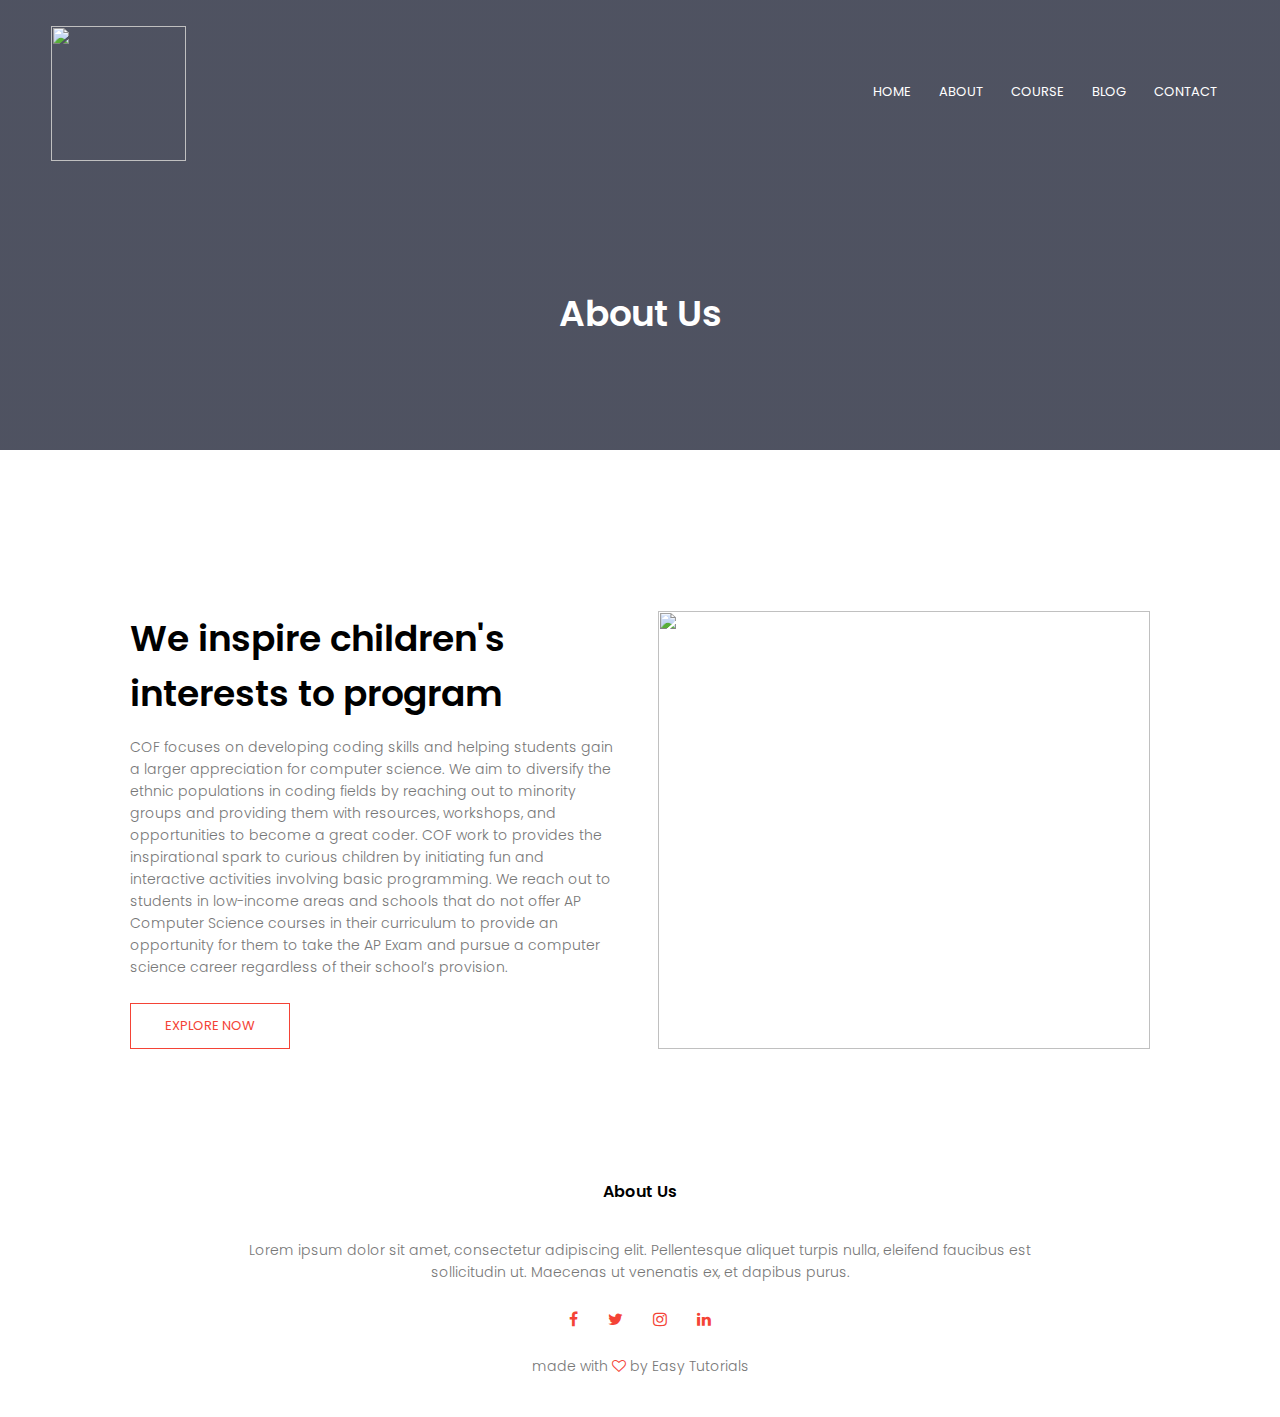
==== about.html @ 08beeeb9 "template for website" ====
<html>
<head>
<meta name="viewport" content="width=device-width, initial-scale=1.0">
<title>University Website Design - Easy Tutorials</title>
<link rel="stylesheet" href="style.css">
<link href="https://fonts.googleapis.com/css?family=Poppins:100,200,300,400,600,700&display=swap" rel="stylesheet">
<link rel="stylesheet" href="https://stackpath.bootstrapcdn.com/font-awesome/4.7.0/css/font-awesome.min.css"> 
</head>
<body>
    <section class="sub-header">
        <nav>
            <a href="index.html"><img src=""></a>
            <div class="nav-links" id="navLinks">  
                <i class="fa fa-close" onclick="hideMenu()"></i>
                <ul>
                    <li><a href="index.html">HOME</a></li>
                    <li><a href="about.html">ABOUT</a></li>
                    <li><a href="course.html">COURSE</a></li>
                    <li><a href="blog.html">BLOG</a></li>
                    <li><a href="contact.html">CONTACT</a></li>
                </ul>
            </div>
            <i class="fa fa-bars" onclick="showMenu()"></i>
        </nav>   
            <h1>About Us</h1>
    </section>
    
    
<!------- about us content -------->
    
<section class="about-us">
    <div class="row">
        <div class="about-col">
            <h1>We inspire children's interests to program </h1>     
            <p>COF focuses on developing coding skills and helping students gain a larger appreciation for computer science. We aim to diversify the ethnic populations in coding fields by reaching out to minority groups and providing them with resources, workshops, and opportunities to become a great coder. COF work to provides the inspirational spark to curious children by initiating fun and interactive activities involving basic programming. We reach out to students in low-income areas and schools that do not offer AP Computer Science courses in their curriculum to provide an opportunity for them to take the AP Exam and pursue a computer science career regardless of their school’s provision.
            </p>
            <a href="https://www.youtube.com/c/EasyTutorialsVideo?sub_confirmation=1" class="hero-btn red-btn">EXPLORE NOW</a>
        </div>
        <div class="about-col">
            <img src="?">
        </div>
    </div>    
</section>
    
<!-------- footer ---------->

<section class="footer">
        <h4>About Us</h4>
        <p>Lorem ipsum dolor sit amet, consectetur adipiscing elit. Pellentesque aliquet turpis nulla, eleifend faucibus est<br>sollicitudin ut. Maecenas ut venenatis ex, et dapibus purus.</p>
        <div class="icons">
            <i class="fa fa-facebook"></i>
            <i class="fa fa-twitter"></i>
            <i class="fa fa-instagram"></i>
            <i class="fa fa-linkedin"></i>
        </div>
        <p>made with <i class="fa fa-heart-o"></i> by Easy Tutorials</p>
</section>    
  
  
<!----JavaScript for toggle menu---->
<script>
    var navLinks = document.getElementById("navLinks");

    function showMenu() {
        navLinks.style.right = "0";
    }

    function hideMenu() {
        navLinks.style.right = "-200px";
    }
</script> 
    
</body>
</html>
---- style.css ----
*{
    margin: 0;
    padding: 0;
    font-family: 'Poppins', sans-serif;
}
.header{
    min-height: 100vh;
    width: 100%;
    background-image: linear-gradient(rgba(4,9,30,0.7),rgba(4,9,30,0.7)),url(images/banner.png);
    background-position: center;
    background-size: cover;
    position: relative;
    overflow: hidden;
}

nav{
    display: flex;
    padding: 2% 4%;
    justify-content: space-between;
    align-items: center;
}
nav img{
    width: 135px;
}
.nav-links{
    flex: 1;
    text-align: right;
}
.nav-links ul li{
    list-style: none;
    display: inline-block;
    padding: 8px 12px;
    position: relative;
}
.nav-links ul li a{
    color: #fff;
    text-decoration: none;
    font-size: 13px;
}
.nav-links ul li::after{
    content: '';
    width: 0%;
    height: 2px;
    background: #f44336;
    display: block;
    margin: auto;
    transition: .5s;    
}
.nav-links ul li:hover::after{
    width: 100%;
}
nav .fa{
    display: none;
}

.text-box{
    width: 90%;
    color: #fff;
    position: absolute;
    top: 50%;
    left: 50%;
    transform: translate(-50%, -50%);
    text-align: center;
}
.text-box h1{
    font-size: 62px;
}
.text-box p{
    margin: 20px 0 40px;
    font-size: 14px;
    color: #fff;
}
.hero-btn {
    display: inline-block;
    text-decoration: none;
    color: #fff;
    border: 1px solid #fff;
    padding: 12px 34px;
    font-size: 13px;
    background: transparent;
    position: relative;
    cursor: pointer;
    transition: 1s;
}

.hero-btn:hover{
    border: 1px solid #f44336;
    background: #f44336;
}


@media(max-width: 700px)
{
   .nav-links ul li
    {
        display: block;
    }
    .nav-links
    {
        position: fixed;
        background: #f44336;
        height: 100vh;
        width: 200px;
        top: 0;
        right: -200px;
        text-align: left;
        z-index: 2;
        transition: 0.5s;
    }
    .nav-links ul{
        padding: 30px;
    }
    nav .fa{
        display: block;
        color: #fff;
        margin: 10px;
        font-size: 22px;
        cursor: pointer; 
    }
    .text-box h1{
        font-size: 20px;
    }
}

/*---------- course --------*/

.course{
    width: 80%;
    margin: auto;
    text-align: center;
    padding-top: 100px;
}
h1{
    font-size: 36px;
    font-weight: 600;
}
p{
    color: #777;
    font-size: 14px;
    font-weight: 300;
    line-height: 22px;
    padding: 10px;
}
.row{
    margin-top: 5%;
    display: flex;
    justify-content: space-between;  
}
  
.course-col{
    flex-basis: 31%;
    background: #fff3f3;
    border-radius: 10px;
    margin-bottom: 5%;
    padding: 20px 12px;
    box-sizing: border-box;
    transition: .5s;
}
h3{
    text-align: center;
    font-weight: 600;
    margin: 10px 0;
}
.course-col:hover{
    box-shadow: 0 0 20px 0px rgba(0, 0, 0, 0.2);
}

@media (max-width:700px){
    .row{
        flex-direction: column;
    }
} 

/*---------------- campus ----------------*/

.campus{
    width: 80%;
    margin: auto;
    text-align: center;
    padding-top: 50px;
}
.campus-col{
    flex-basis: 32%;
    border-radius: 10px;
    margin-bottom: 30px;
    position: relative;
    overflow: hidden;
}
.campus-col img{
    width: 100%;
}

.layer{
    background: transparent;
    height: 100%;
    width: 100%;
    top: 0;
    left: 0;
    position: absolute;
    transition: .5s;
}
.layer:hover{
    background: rgba(226, 0, 0, 0.7);
}
.layer h3{
    width: 100%;
    font-weight: 500;
    color: #fff;
    font-size: 26px;
    bottom: 0;
    left: 50%;
    transform: translateX(-50%);
    position: absolute;
    opacity: 0;
    transition: .5s;
}
.layer:hover h3{
    bottom: 49%;
    opacity: 1;
}

/*-------------- Facilities ----------------*/

.facility{
    width: 80%;
    margin: auto;
    text-align: center;
    padding-top: 100px;
}
.facility-col{
    flex-basis: 31%;
    border-radius: 10px;
    margin-bottom: 5%;
    text-align: left;
}
.facility-col img{
    width: 100%;
    border-radius: 10px;
}
.facility-col p{
    padding: 0;
}
.facility-col h3{
    margin-top: 16px;
    margin-bottom: 15px;
    text-align: left;
}

/*---------------- testimonials ------------------*/

.testimonials{
    width: 80%;
    margin: auto;
    padding-top: 100px;
    text-align: center;
}

.testimonial-col{
    flex-basis: 44%;
    border-radius: 10px;
    margin-bottom: 5%;
    text-align: left;
    background: #fff3f3;
    padding: 25px;
    cursor: pointer;
    display: flex;
}
.testimonial-col img{
    height: 40px;
    margin-left: 5px;
    margin-right: 30px;
    border-radius: 50%;
}
.testimonial-col p{
    padding: 0;
}
.testimonial-col h3{
    margin-top: 15px;
    text-align: left;
}
.testimonial-col .fa{
    color: #f44336;
}

@media(max-width:700px){
    .testimonial-col img{
        margin-left: 0px;
        margin-right: 15px;
    }
}

/*-------- Call To Action ----------*/


.cta{
    margin: 100px auto;
    width: 80%;
    background-image: linear-gradient(rgba(0,0,0,0.7),rgba(0,0,0,0.7)),url(images/banner2.jpg);
    background-position: center;
    background-size: cover;
    border-radius: 10px;
    text-align: center;
    padding: 100px 0;
}
.cta h1{
    color: #fff;
    margin-bottom: 40px; 
    padding: 0; 
}

@media(max-width:700px){
    .cta h1{
        font-size: 24px;
    }
}

/*--------------Footer---------------*/

.footer{
    width: 100%;
    text-align: center;
    padding: 30px 0;
}
.footer h4{
    margin-bottom: 25px;
    margin-top: 20px;
    font-weight: 600;
}

.icons .fa{
    color: #f44336;
    margin: 0 13px;
    cursor: pointer;
    padding: 18px 0;
}
.fa-heart-o{
    color: #f44336;
}


/*--------------- About Us Page --------------*/


.sub-header{
    height: 50vh;
    width: 100%;
    background-image: linear-gradient(rgba(4,9,30,0.7),rgba(4,9,30,0.7)),url(images/background.jpg);
    background-position: center;
    background-size: cover;
    text-align: center;
    color: #fff;
}
.sub-header h1{
    margin-top: 100px;
}
.about-us{
    width: 80%;
    margin: auto;
    padding-top: 80px;
    padding-bottom: 50px;
}

.about-col{
    flex-basis: 48%;
    padding: 30px 2px;
}
.about-col h1{
    padding-top: 0;
}
.about-col p{
    padding: 15px 0 25px;
}

.hero-btn.red-btn{
    border: 1px solid #f44336;
    background: transparent;
    color: #f44336;
}
.hero-btn.red-btn:hover{
    border: 1px solid #f44336;
    background: #f44336;
    color: #fff;
}
.hero-btn.red-btn::after{
    background: #f44336;
}
.hero-btn.red-btn::before{
    background: #f44336;
}
.content-image{
    flex-basis: 50%;
}
.about-col img{
    width: 100%;
}

/*---------- Blog Page -------------*/

.blog-content{
    width: 80%;
    margin: auto;
    padding: 60px 0;
}
.blog-left{
    flex-basis: 65%;
}
.blog-right{
    flex-basis: 32%;
}
.blog-left img{
    width: 100%;
}
.blog-left h2{
    color: #222;
    font-weight: 600;
    margin: 30px 0;
}
.blog-left p{
    color: #999;
    padding: 0;
}

.blog-right h3{
    background: #f44336;
    color: #fff;
    padding: 7px 0;
    font-size: 16px;
    margin-bottom: 20px;
}
.blog-right div{
    display: flex;
    align-items: center;
    justify-content: space-between;
    color: #555;
    padding: 8px;
    box-sizing: border-box;
}

.comment-box{
    border: 1px solid #ccc;
    margin: 50px 0;
    padding: 10px 20px;
}

.comment-box h3{
    text-align: left;
}
.comment-form input, .comment-form textarea{
    width: 100%;
    padding: 10px;
    margin: 15px 0;
    box-sizing: border-box;
    border: none;
    outline: none;
    background: #f0f0f0;
}
.comment-form button{
    margin: 10px 0;
}


@media (max-width:700px){
    .sub-header h1{
        font-size: 24px;
    }
} 


/*------- Contact Us Page ------------*/

.location{
    width: 80%;
    margin: auto;
    padding: 80px 0;
}
.location iframe{
    width: 100%;
}

.contact-us{
    width: 80%;
    margin: auto;
}
.contact-col{
    flex-basis: 48%;
    margin-bottom: 30px;
}

.contact-col div{
    display: flex;
    align-items: center;
    margin-bottom: 40px;
}

.contact-col div .fa{
    font-size: 28px;
    color: #f44336;
    margin: 10px;
    margin-right: 30px;
}
    
.contact-col div p{
    padding: 0;
}
.contact-col div h5{
    font-size: 20px;
    margin-bottom: 5px;
    color: #555;
    font-weight: 400;
    
}
.contact-col input, .contact-col textarea{
    width: 100%;
    padding: 15px;
    margin-bottom: 17px;
    outline: none;
    border: 1px solid #ccc;
}

.footer-link{
    text-decoration: none;
    color: #777;
}
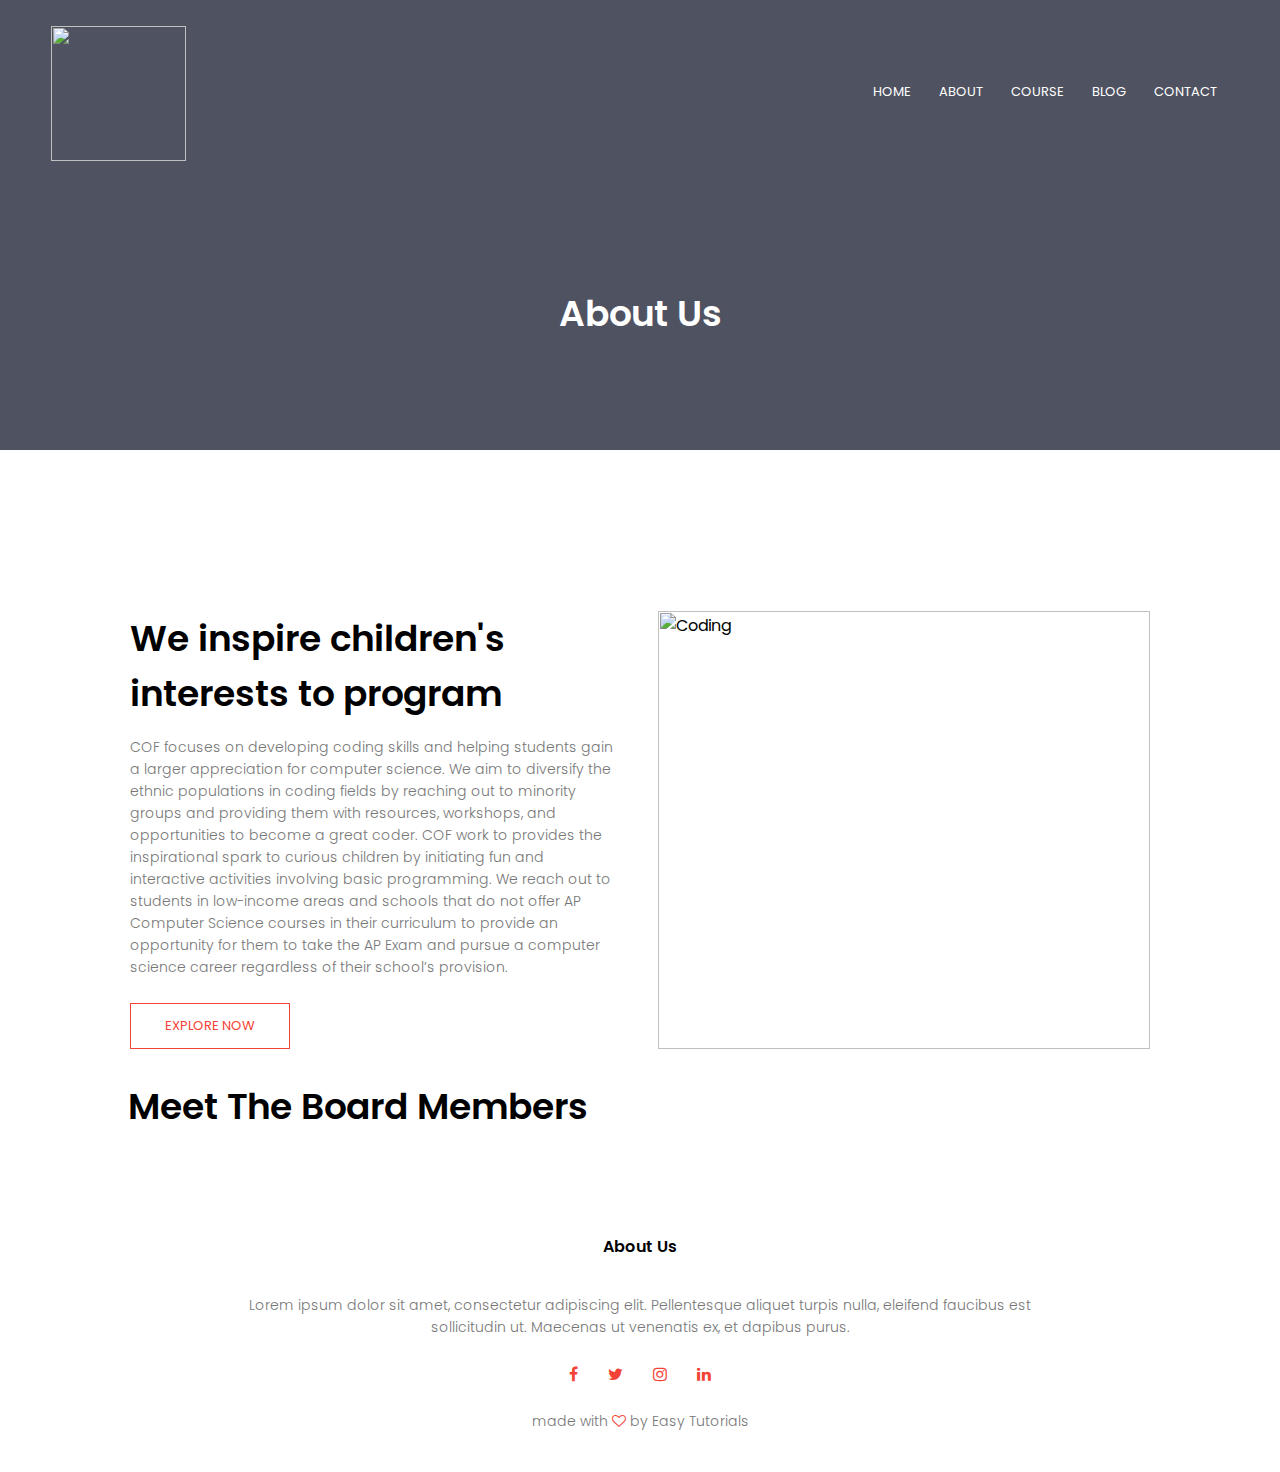
==== commit e0323416: "added "Learn to Code" photo and added a new header at the bottom "Meet the Board Members"" ====
--- a/about.html
+++ b/about.html
@@ -37,9 +37,14 @@
             <a href="https://www.youtube.com/c/EasyTutorialsVideo?sub_confirmation=1" class="hero-btn red-btn">EXPLORE NOW</a>
         </div>
         <div class="about-col">
-            <img src="?">
+            <img src="https://s3-us-west-2.amazonaws.com/robogarden-new/Articles/upload/blogs/lg-leverage-of-coding.jpg" 
+            alt="Coding">
         </div>
-    </div>    
+    </div>
+    <div class = "about-text">
+        <h1>Meet The Board Members</h1>
+    </div>
+
 </section>
     
 <!-------- footer ---------->
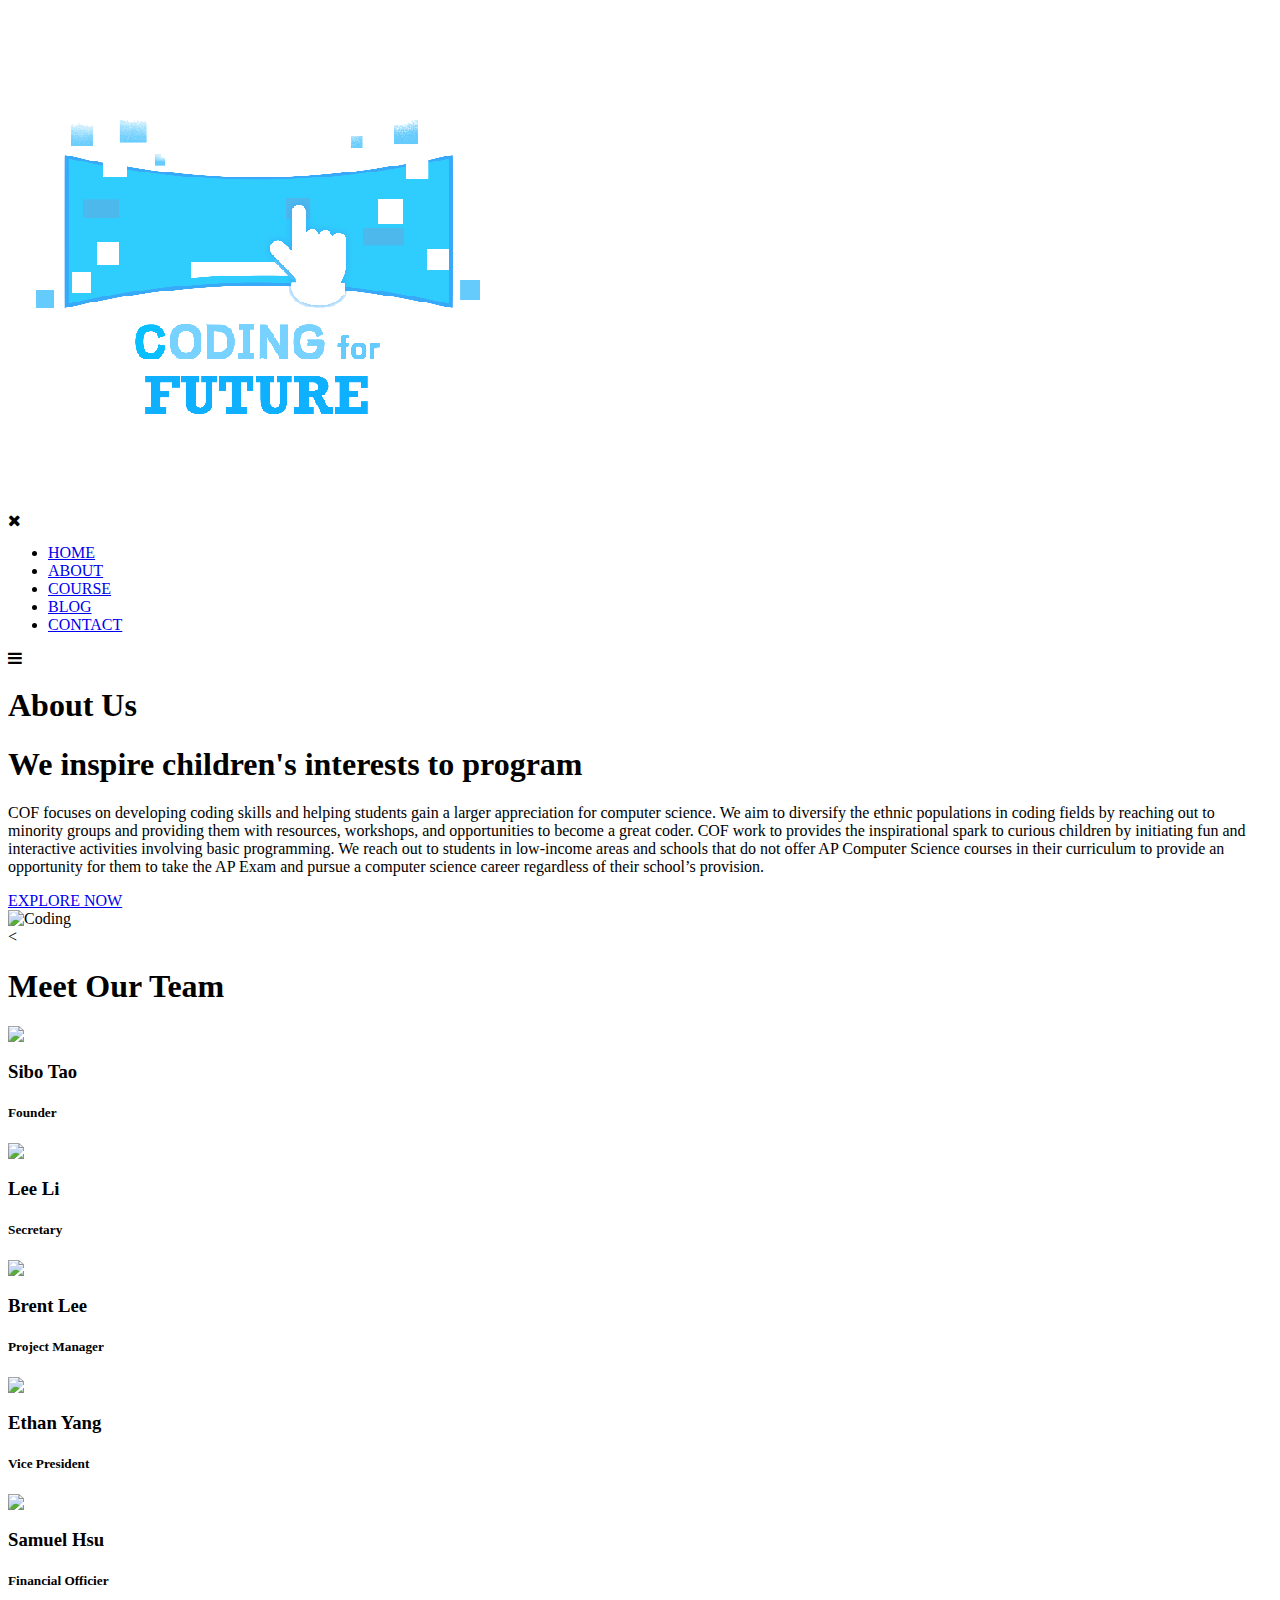
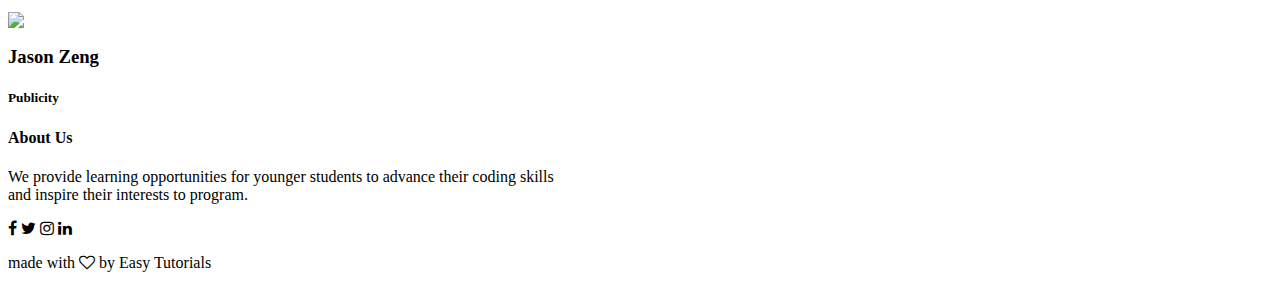
==== commit 60d9362f: "Added profiles for board" ====
--- a/about.html
+++ b/about.html
@@ -1,15 +1,15 @@
 <html>
 <head>
 <meta name="viewport" content="width=device-width, initial-scale=1.0">
-<title>University Website Design - Easy Tutorials</title>
-<link rel="stylesheet" href="style.css">
+<title>Coding For Future - About Page</title>
+<link rel="stylesheet" href="about.css">
 <link href="https://fonts.googleapis.com/css?family=Poppins:100,200,300,400,600,700&display=swap" rel="stylesheet">
 <link rel="stylesheet" href="https://stackpath.bootstrapcdn.com/font-awesome/4.7.0/css/font-awesome.min.css"> 
 </head>
 <body>
     <section class="sub-header">
         <nav>
-            <a href="index.html"><img src=""></a>
+            <a href="index.html"><img src="images/logo.png"></a>
             <div class="nav-links" id="navLinks">  
                 <i class="fa fa-close" onclick="hideMenu()"></i>
                 <ul>
@@ -41,9 +41,65 @@
             alt="Coding">
         </div>
     </div>
-    <div class = "about-text">
-        <h1>Meet The Board Members</h1>
-    </div>
+    <
+
+    <div class="container">
+        <h1 class="heading">Meet Our Team</h1>
+    
+        <div class="profiles">
+          <div class="profile">
+            <img src="Gary.jpg" class="profile-img">
+    
+            <h3 class="user-name">Sibo Tao</h3>
+            <h5>Founder</h5>
+            <p></p>
+          </div>
+          <div class="profile">
+            <img src="Lee.jpg" class="profile-img">
+    
+            <h3 class="user-name">Lee Li</h3>
+            <h5>Secretary</h5>
+            <p></p>
+          </div>
+          <div class="profile">
+            <img src="Brent.jpg" class="profile-img">
+    
+            <h3 class="user-name">Brent Lee</h3>
+            <h5>Project Manager</h5>
+            <p></p>
+          </div>
+          
+        </div>
+
+
+        <div class="profiles">
+            <div class="profile">
+              <img src="Ethan.jpg" class="profile-img">
+      
+              <h3 class="user-name">Ethan Yang</h3>
+              <h5>Vice President</h5>
+              <p></p>
+            </div>
+            <div class="profile">
+              <img src="Samuel.jpg" class="profile-img">
+      
+              <h3 class="user-name">Samuel Hsu</h3>
+              <h5>Financial Officier</h5>
+              <p></p>
+            </div>
+            <div class="profile">
+              <img src="Jason.jpg" class="profile-img">
+      
+              <h3 class="user-name">Jason Zeng</h3>
+              <h5>Publicity</h5>
+              <p></p>
+            </div>
+            
+          </div>
+  
+        
+      </div>
+
 
 </section>
     
@@ -51,7 +107,7 @@
 
 <section class="footer">
         <h4>About Us</h4>
-        <p>Lorem ipsum dolor sit amet, consectetur adipiscing elit. Pellentesque aliquet turpis nulla, eleifend faucibus est<br>sollicitudin ut. Maecenas ut venenatis ex, et dapibus purus.</p>
+        <p>We provide learning opportunities for younger students to advance their coding skills<br> and inspire their interests to program.</p>
         <div class="icons">
             <i class="fa fa-facebook"></i>
             <i class="fa fa-twitter"></i>
@@ -76,4 +132,4 @@
 </script> 
     
 </body>
-</html>    +</html>    
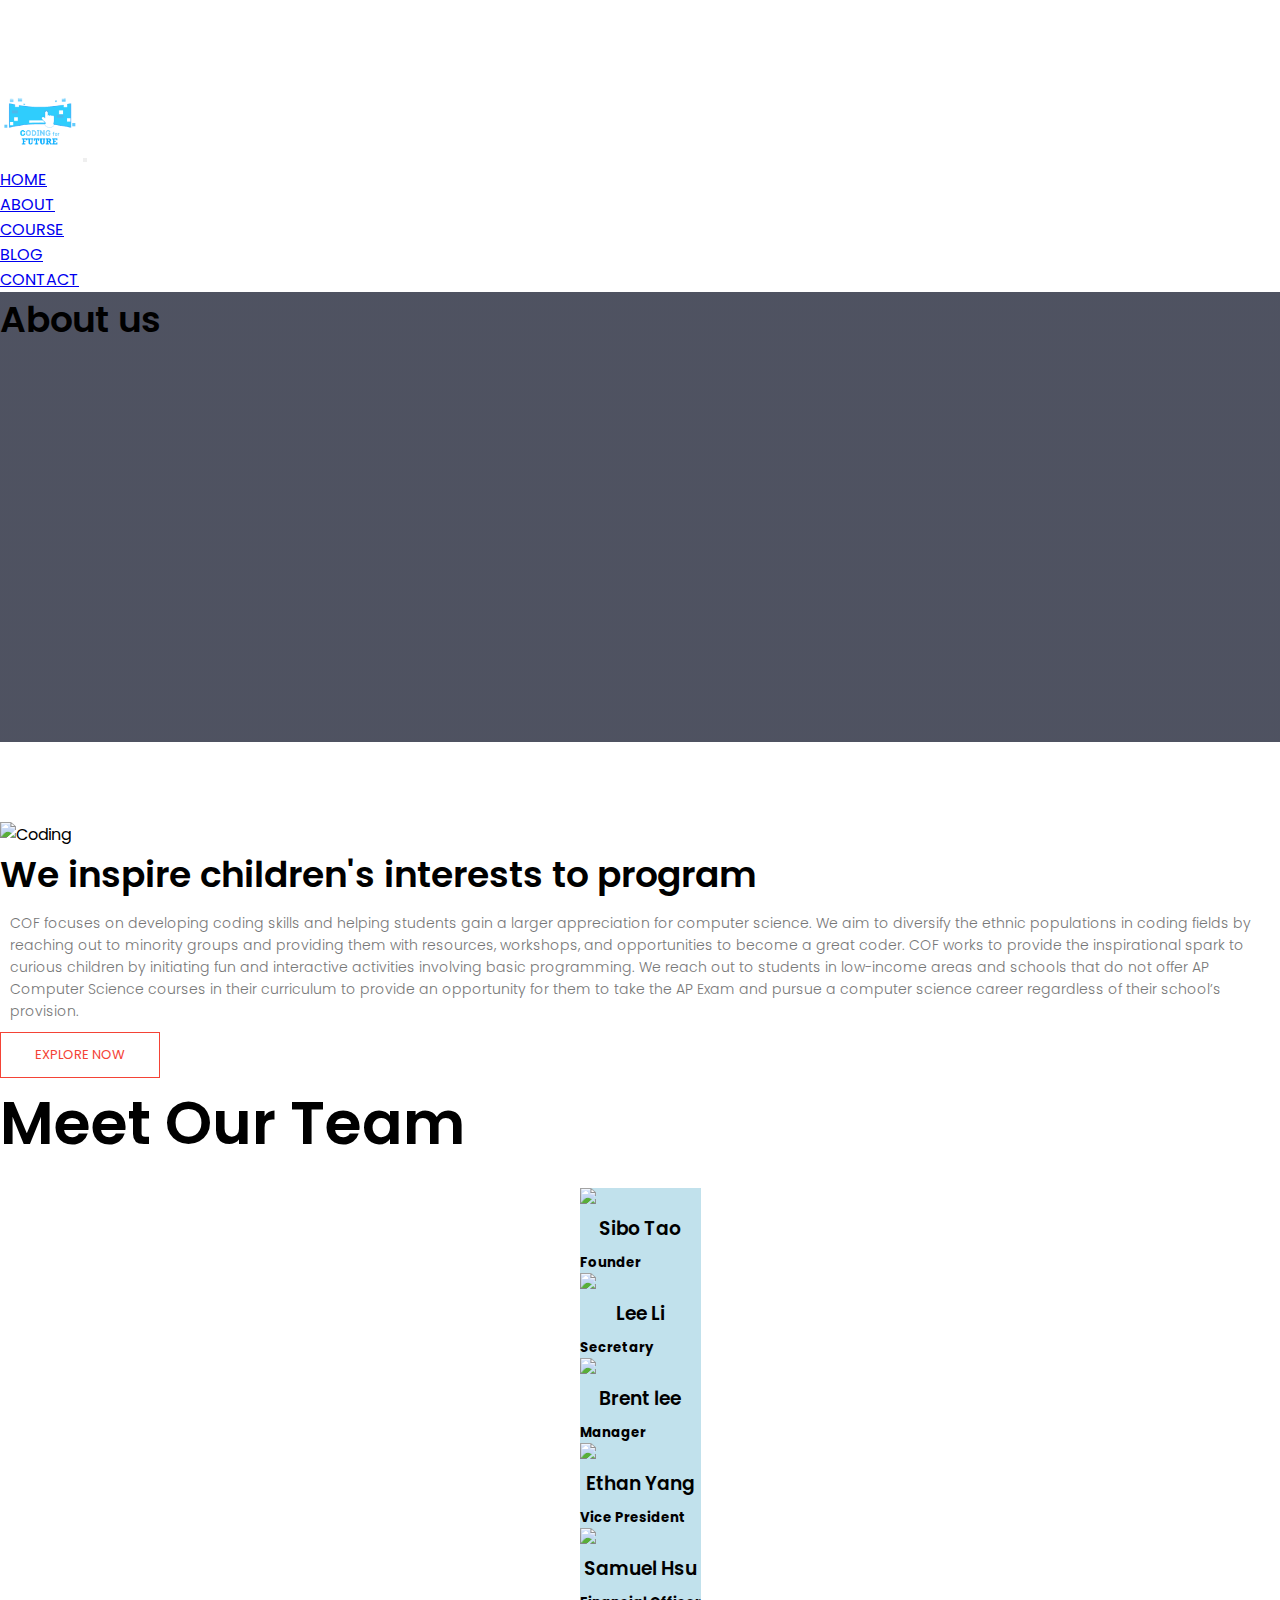
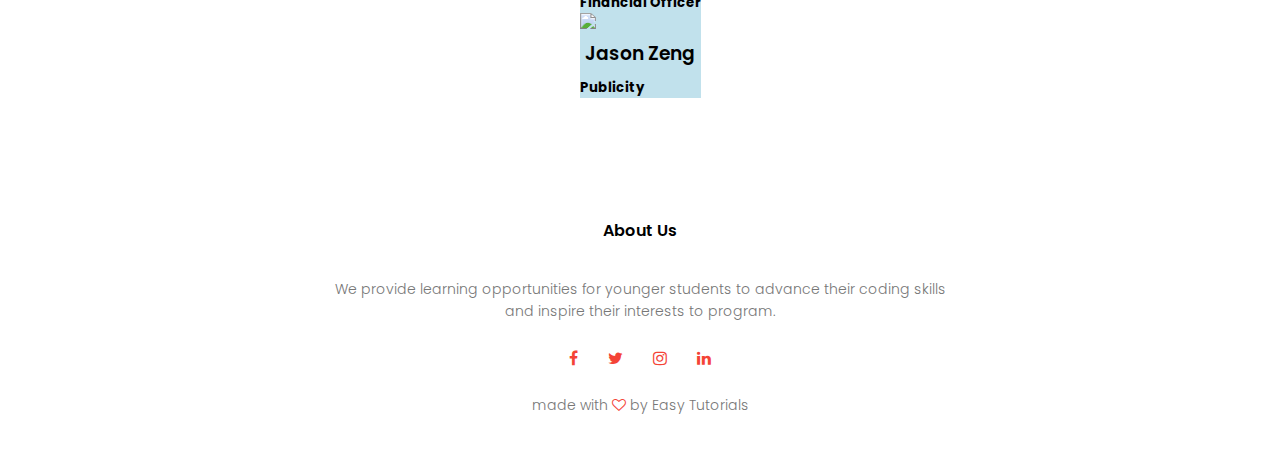
==== commit 7642bd94: "Fixed navbar" ====
--- a/about.html
+++ b/about.html
@@ -1,123 +1,153 @@
 <html>
 <head>
-<meta name="viewport" content="width=device-width, initial-scale=1.0">
-<title>Coding For Future - About Page</title>
-<link rel="stylesheet" href="about.css">
-<link href="https://fonts.googleapis.com/css?family=Poppins:100,200,300,400,600,700&display=swap" rel="stylesheet">
-<link rel="stylesheet" href="https://stackpath.bootstrapcdn.com/font-awesome/4.7.0/css/font-awesome.min.css"> 
+    <meta content="width=device-width, initial-scale=1.0" name="viewport">
+    <title>Coding For Future - About Page</title>
+    <link href="about.css" rel="stylesheet">
+    <link href="https://fonts.googleapis.com/css?family=Poppins:100,200,300,400,600,700&display=swap" rel="stylesheet">
+    <link crossorigin="anonymous" href="https://cdn.jsdelivr.net/npm/bootstrap@5.3.0-alpha1/dist/css/bootstrap.min.css"
+          integrity="sha384-GLhlTQ8iRABdZLl6O3oVMWSktQOp6b7In1Zl3/Jr59b6EGGoI1aFkw7cmDA6j6gD" rel="stylesheet">
+    <link href="https://stackpath.bootstrapcdn.com/font-awesome/4.7.0/css/font-awesome.min.css" rel="stylesheet">
+
 </head>
+<div class="container-fluid">
+    <nav class="navbar navbar-expand-md px-3 fixed-top bg-light">
+        <a class="navbar-brand" href="index.html"><img src="images/logo.png"></a>
+        <button class="navbar-toggler navbar-light" data-bs-target="#main-navigation" data-bs-toggle="collapse"
+                type="button">
+            <span class="navbar-toggler-icon "></span>
+        </button>
+        <div class="collapse navbar-collapse" id="main-navigation">
+            <ul class="navbar-nav ms-auto">
+                <li class="nav-item px-3"><a class="nav-link" href="index.html">HOME</a></li>
+                <li class="nav-item px-3"><a class="nav-link" href="about.html">ABOUT</a></li>
+                <li class="nav-item px-3"><a class="nav-link" href="course.html">COURSE</a></li>
+                <li class="nav-item px-3"><a class="nav-link" href="blog.html">BLOG</a></li>
+                <li class="nav-item px-3"><a class="nav-link" href="contact.html">CONTACT</a></li>
+            </ul>
+        </div>
+    </nav>
+</div>
 <body>
-    <section class="sub-header">
-        <nav>
-            <a href="index.html"><img src="images/logo.png"></a>
-            <div class="nav-links" id="navLinks">  
-                <i class="fa fa-close" onclick="hideMenu()"></i>
-                <ul>
-                    <li><a href="index.html">HOME</a></li>
-                    <li><a href="about.html">ABOUT</a></li>
-                    <li><a href="course.html">COURSE</a></li>
-                    <li><a href="blog.html">BLOG</a></li>
-                    <li><a href="contact.html">CONTACT</a></li>
-                </ul>
-            </div>
-            <i class="fa fa-bars" onclick="showMenu()"></i>
-        </nav>   
-            <h1>About Us</h1>
-    </section>
-    
-    
-<!------- about us content -------->
-    
-<section class="about-us">
-    <div class="row">
-        <div class="about-col">
-            <h1>We inspire children's interests to program </h1>     
-            <p>COF focuses on developing coding skills and helping students gain a larger appreciation for computer science. We aim to diversify the ethnic populations in coding fields by reaching out to minority groups and providing them with resources, workshops, and opportunities to become a great coder. COF work to provides the inspirational spark to curious children by initiating fun and interactive activities involving basic programming. We reach out to students in low-income areas and schools that do not offer AP Computer Science courses in their curriculum to provide an opportunity for them to take the AP Exam and pursue a computer science career regardless of their school’s provision.
-            </p>
-            <a href="https://www.youtube.com/c/EasyTutorialsVideo?sub_confirmation=1" class="hero-btn red-btn">EXPLORE NOW</a>
-        </div>
-        <div class="about-col">
-            <img src="https://s3-us-west-2.amazonaws.com/robogarden-new/Articles/upload/blogs/lg-leverage-of-coding.jpg" 
-            alt="Coding">
+<header class="masthead">
+    <div class="row align-items-center h-100">
+        <div class="col text-center">
+            <h1 class="text-light">
+                About us
+            </h1>
         </div>
     </div>
-    <
+</header>
 
+<!------- about us content -------->
+
+<section class="about-us">
     <div class="container">
-        <h1 class="heading">Meet Our Team</h1>
-    
-        <div class="profiles">
-          <div class="profile">
-            <img src="Gary.jpg" class="profile-img">
-    
-            <h3 class="user-name">Sibo Tao</h3>
-            <h5>Founder</h5>
-            <p></p>
-          </div>
-          <div class="profile">
-            <img src="Lee.jpg" class="profile-img">
-    
-            <h3 class="user-name">Lee Li</h3>
-            <h5>Secretary</h5>
-            <p></p>
-          </div>
-          <div class="profile">
-            <img src="Brent.jpg" class="profile-img">
-    
-            <h3 class="user-name">Brent Lee</h3>
-            <h5>Project Manager</h5>
-            <p></p>
-          </div>
-          
+        <div class="row align-items-center">
+            <div class="col-12 col-lg-5">
+                <img class="img-fluid" alt="Coding"
+                     src="https://s3-us-west-2.amazonaws.com/robogarden-new/Articles/upload/blogs/lg-leverage-of-coding.jpg">
+            </div>
+            <div class="col-12 col-lg-7 py-5">
+                <h1>We inspire children's interests to program </h1>
+                <p>COF focuses on developing coding skills and helping students gain a larger appreciation for computer
+                    science. We aim to diversify the ethnic populations in coding fields by reaching out to minority
+                    groups
+                    and providing them with resources, workshops, and opportunities to become a great coder. COF works
+                    to
+                    provide the inspirational spark to curious children by initiating fun and interactive activities
+                    involving basic programming. We reach out to students in low-income areas and schools that do not
+                    offer
+                    AP Computer Science courses in their curriculum to provide an opportunity for them to take the AP
+                    Exam
+                    and pursue a computer science career regardless of their school’s provision.
+                </p>
+                <a class="hero-btn red-btn" href="https://www.youtube.com/c/EasyTutorialsVideo?sub_confirmation=1">EXPLORE
+                    NOW</a>
+            </div>
+
         </div>
-
-
-        <div class="profiles">
-            <div class="profile">
-              <img src="Ethan.jpg" class="profile-img">
-      
-              <h3 class="user-name">Ethan Yang</h3>
-              <h5>Vice President</h5>
-              <p></p>
+    </div>
+    <div class="container meet-team">
+        <h1 class="heading text-center">Meet Our Team</h1>
+        <div class="profiles text-dark text-center">
+            <div class="row g-lg-4 my-lg-4">
+                <div class="col-6 col-lg-4 my-2">
+                    <div class="card align-items-center h-100" style="background-color: #c1e1ec;">
+                        <img class="card-img-top w-50  my-5 rounded-circle shadow-lg" src="images/Gary.jpg">
+                        <div class="card-body">
+                            <h3 class="card-title">Sibo Tao</h3>
+                            <h5 class="card-text">Founder</h5>
+                        </div>
+                    </div>
+                </div>
+                <div class="col-6 col-lg-4 my-2">
+                    <div class="card align-items-center h-100" style="background-color: #c1e1ec;">
+                        <img class="card-img-top w-50  my-5 rounded-circle shadow-lg" src="images/Lee.jpg">
+                        <div class="card-body">
+                            <h3 class="card-title">Lee Li</h3>
+                            <h5 class="card-text">Secretary</h5>
+                        </div>
+                    </div>
+                </div>
+                <div class="col-6 col-lg-4 my-2">
+                    <div class="card align-items-center h-100" style="background-color: #c1e1ec;">
+                        <img class="card-img-top w-50  my-5 rounded-circle shadow-lg" src="images/Brent.jpg">
+                        <div class="card-body">
+                            <h3 class="card-title">Brent lee</h3>
+                            <h5 class="card-text">Manager</h5>
+                        </div>
+                    </div>
+                </div>
+                <div class="col-6 col-lg-4 my-2">
+                    <div class="card align-items-center h-100" style="background-color: #c1e1ec;">
+                        <img class="card-img-top w-50  my-5 rounded-circle shadow-lg" src="images/Ethan.jpg">
+                        <div class="card-body">
+                            <h3 class="card-title">Ethan Yang</h3>
+                            <h5 class="card-text">Vice President</h5>
+                        </div>
+                    </div>
+                </div>
+                <div class="col-6 col-lg-4 my-2">
+                    <div class="card align-items-center h-100" style="background-color: #c1e1ec;">
+                        <img class="card-img-top w-50  my-5 rounded-circle shadow-lg" src="images/Samuel.jpg">
+                        <div class="card-body">
+                            <h3 class="card-title">Samuel Hsu</h3>
+                            <h5 class="card-text">Financial Officer</h5>
+                        </div>
+                    </div>
+                </div>
+                <div class="col-6 col-lg-4 my-2">
+                    <div class="card align-items-center h-100" style="background-color: #c1e1ec;">
+                        <img class="card-img-top w-50  my-5 rounded-circle shadow-lg" src="images/Jason.jpg">
+                        <div class="card-body">
+                            <h3 class="card-title">Jason Zeng</h3>
+                            <h5 class="card-text">Publicity</h5>
+                        </div>
+                    </div>
+                </div>
             </div>
-            <div class="profile">
-              <img src="Samuel.jpg" class="profile-img">
-      
-              <h3 class="user-name">Samuel Hsu</h3>
-              <h5>Financial Officier</h5>
-              <p></p>
-            </div>
-            <div class="profile">
-              <img src="Jason.jpg" class="profile-img">
-      
-              <h3 class="user-name">Jason Zeng</h3>
-              <h5>Publicity</h5>
-              <p></p>
-            </div>
-            
-          </div>
-  
-        
-      </div>
+        </div>
+    </div>
 
 
 </section>
-    
+
 <!-------- footer ---------->
 
 <section class="footer">
-        <h4>About Us</h4>
-        <p>We provide learning opportunities for younger students to advance their coding skills<br> and inspire their interests to program.</p>
-        <div class="icons">
-            <i class="fa fa-facebook"></i>
-            <i class="fa fa-twitter"></i>
-            <i class="fa fa-instagram"></i>
-            <i class="fa fa-linkedin"></i>
-        </div>
-        <p>made with <i class="fa fa-heart-o"></i> by Easy Tutorials</p>
-</section>    
-  
-  
+    <h4>About Us</h4>
+    <p>We provide learning opportunities for younger students to advance their coding skills<br> and inspire their
+        interests to program.</p>
+    <div class="icons">
+        <i class="fa fa-facebook"></i>
+        <i class="fa fa-twitter"></i>
+        <i class="fa fa-instagram"></i>
+        <i class="fa fa-linkedin"></i>
+    </div>
+    <p>made with <i class="fa fa-heart-o"></i> by Easy Tutorials</p>
+</section>
+
+
 <!----JavaScript for toggle menu---->
 <script>
     var navLinks = document.getElementById("navLinks");
@@ -129,7 +159,9 @@
     function hideMenu() {
         navLinks.style.right = "-200px";
     }
-</script> 
-    
+</script>
+<script crossorigin="anonymous"
+        integrity="sha384-w76AqPfDkMBDXo30jS1Sgez6pr3x5MlQ1ZAGC+nuZB+EYdgRZgiwxhTBTkF7CXvN"
+        src="https://cdn.jsdelivr.net/npm/bootstrap@5.3.0-alpha1/dist/js/bootstrap.bundle.min.js"></script>
 </body>
-</html>    
+</html>    --- a/about.css
+++ b/about.css
@@ -0,0 +1,370 @@
+body {
+    padding-top: 5rem;
+}
+.masthead {
+    background-image: linear-gradient(rgba(4, 9, 30, 0.7), rgba(4, 9, 30, 0.7)), url(images/smartphone.jpg);
+    background-attachment: fixed;
+    height: 50vh;
+    background-size: cover;
+}
+
+@import url('https://fonts.googleapis.com/css2?family=Bellota+Text:ital,wght@0,300;0,400;0,700;1,300;1,400;1,700&display=swap');
+
+* {
+    margin: 0;
+    padding: 0;
+    box-sizing: border-box;
+    font-family: 'Poppins', sans-serif;
+
+}
+
+.heading {
+    font-size: 60px;
+    color: black;
+}
+
+.heading span {
+    font-style: italic;
+    font-size: 30px;
+}
+
+.profiles {
+    display: flex;
+    margin: 20px 80px;
+    justify-content: space-around;
+}
+
+.profile h5 {
+    font-size: 24px;
+    font-weight: 100;
+    letter-spacing: 3px;
+    color: black;
+    text-align: center;
+}
+
+@media only screen and (max-width: 900px) {
+    .heading {
+        font-size: 40px;
+        color: white;
+        text-align: center;
+    }
+
+    .heading span {
+        font-size: 15px;
+    }
+
+    .profiles {
+        margin: 20px 0;
+    }
+
+    .profile p {
+        margin: 20px 10px 80px 10px;
+    }
+}
+
+nav img{
+    height:5rem;
+}
+
+.text-box h1 {
+    font-size: 62px;
+}
+
+.text-box p {
+    margin: 20px 0 40px;
+    font-size: 14px;
+    color: #fff;
+}
+
+.hero-btn {
+    display: inline-block;
+    text-decoration: none;
+    color: #fff;
+    border: 1px solid #fff;
+    padding: 12px 34px;
+    font-size: 13px;
+    background: transparent;
+    position: relative;
+    cursor: pointer;
+    transition: 1s;
+}
+
+.hero-btn:hover {
+    border: 1px solid #f44336;
+    background: #f44336;
+}
+
+/*---------- course --------*/
+
+.course {
+    width: 80%;
+    margin: auto;
+    text-align: center;
+    padding-top: 100px;
+}
+
+h1 {
+    font-size: 36px;
+    font-weight: 600;
+}
+
+p {
+    color: #777;
+    font-size: 14px;
+    font-weight: 300;
+    line-height: 22px;
+    padding: 10px;
+}
+
+.course-col {
+    flex-basis: 31%;
+    background: #fff3f3;
+    border-radius: 10px;
+    margin-bottom: 5%;
+    padding: 20px 12px;
+    box-sizing: border-box;
+    transition: .5s;
+}
+
+h3 {
+    text-align: center;
+    font-weight: 600;
+    margin: 10px 0;
+}
+
+.course-col:hover {
+    box-shadow: 0 0 20px 0 rgba(0, 0, 0, 0.2);
+}
+
+/*---------------- campus ----------------*/
+
+.campus {
+    width: 80%;
+    margin: auto;
+    text-align: center;
+    padding-top: 50px;
+}
+
+.campus-col {
+    flex-basis: 32%;
+    border-radius: 10px;
+    margin-bottom: 30px;
+    position: relative;
+    overflow: hidden;
+}
+
+.campus-col img {
+    width: 100%;
+}
+
+.layer {
+    background: transparent;
+    height: 100%;
+    width: 100%;
+    top: 0;
+    left: 0;
+    position: absolute;
+    transition: .5s;
+}
+
+.layer:hover {
+    background: rgba(226, 0, 0, 0.7);
+}
+
+.layer h3 {
+    width: 100%;
+    font-weight: 500;
+    color: #fff;
+    font-size: 26px;
+    bottom: 0;
+    left: 50%;
+    transform: translateX(-50%);
+    position: absolute;
+    opacity: 0;
+    transition: .5s;
+}
+
+.layer:hover h3 {
+    bottom: 49%;
+    opacity: 1;
+}
+
+/*-------------- Facilities ----------------*/
+
+.facility-col img {
+    width: 100%;
+    border-radius: 10px;
+}
+
+.facility-col p {
+    padding: 0;
+}
+
+.facility-col h3 {
+    margin-top: 16px;
+    margin-bottom: 15px;
+    text-align: left;
+}
+
+/*---------------- testimonials ------------------*/
+
+.testimonial-col img {
+    height: 40px;
+    margin-left: 5px;
+    margin-right: 30px;
+    border-radius: 50%;
+}
+
+.testimonial-col p {
+    padding: 0;
+}
+
+.testimonial-col h3 {
+    margin-top: 15px;
+    text-align: left;
+}
+
+.testimonial-col .fa {
+    color: #f44336;
+}
+
+@media (max-width: 700px) {
+    .testimonial-col img {
+        margin-left: 0;
+        margin-right: 15px;
+    }
+}
+
+/*-------- Call To Action ----------*/
+
+
+.cta h1 {
+    color: #fff;
+    margin-bottom: 40px;
+    padding: 0;
+}
+
+@media (max-width: 700px) {
+    .cta h1 {
+        font-size: 24px;
+    }
+}
+
+/*--------------Footer---------------*/
+
+.footer {
+    width: 100%;
+    text-align: center;
+    padding: 30px 0;
+}
+
+.footer h4 {
+    margin-bottom: 25px;
+    margin-top: 20px;
+    font-weight: 600;
+}
+
+.icons .fa {
+    color: #f44336;
+    margin: 0 13px;
+    cursor: pointer;
+    padding: 18px 0;
+}
+
+.fa-heart-o {
+    color: #f44336;
+}
+
+.about-us {
+    padding-top: 80px;
+    padding-bottom: 50px;
+}
+
+.about-text {
+    text-align: center;
+}
+
+.about-col {
+    flex-basis: 48%;
+    padding: 30px 2px;
+}
+
+.about-col h1 {
+    padding-top: 0;
+}
+
+.about-col p {
+    padding: 15px 0 25px;
+}
+
+.hero-btn.red-btn {
+    border: 1px solid #f44336;
+    background: transparent;
+    color: #f44336;
+}
+
+.hero-btn.red-btn:hover {
+    border: 1px solid #f44336;
+    background: #f44336;
+    color: #fff;
+}
+
+.hero-btn.red-btn::after {
+    background: #f44336;
+}
+
+.hero-btn.red-btn::before {
+    background: #f44336;
+}
+
+.about-col img {
+    width: 100%;
+}
+
+
+
+/*.sub-header{*/
+/*    height: 50vh;*/
+/*    width: 100%;*/
+/*    background-image: linear-gradient(rgba(4,9,30,0.7),rgba(4,9,30,0.7)),url(images/smartphone.jpg);*/
+/*    background-position: center;*/
+/*    background-size: cover;*/
+/*    text-align: center;*/
+/*}*/
+
+.about-col {
+    flex-basis: 48%;
+    padding: 30px 2px;
+}
+
+.about-col h1 {
+    padding-top: 0;
+}
+
+.about-col p {
+    padding: 15px 0 25px;
+}
+
+.hero-btn.red-btn {
+    border: 1px solid #f44336;
+    background: transparent;
+    color: #f44336;
+}
+
+.hero-btn.red-btn:hover {
+    border: 1px solid #f44336;
+    background: #f44336;
+    color: #fff;
+}
+
+.hero-btn.red-btn::after {
+    background: #f44336;
+}
+
+.hero-btn.red-btn::before {
+    background: #f44336;
+}
+
+.about-col img {
+    width: 100%;
+}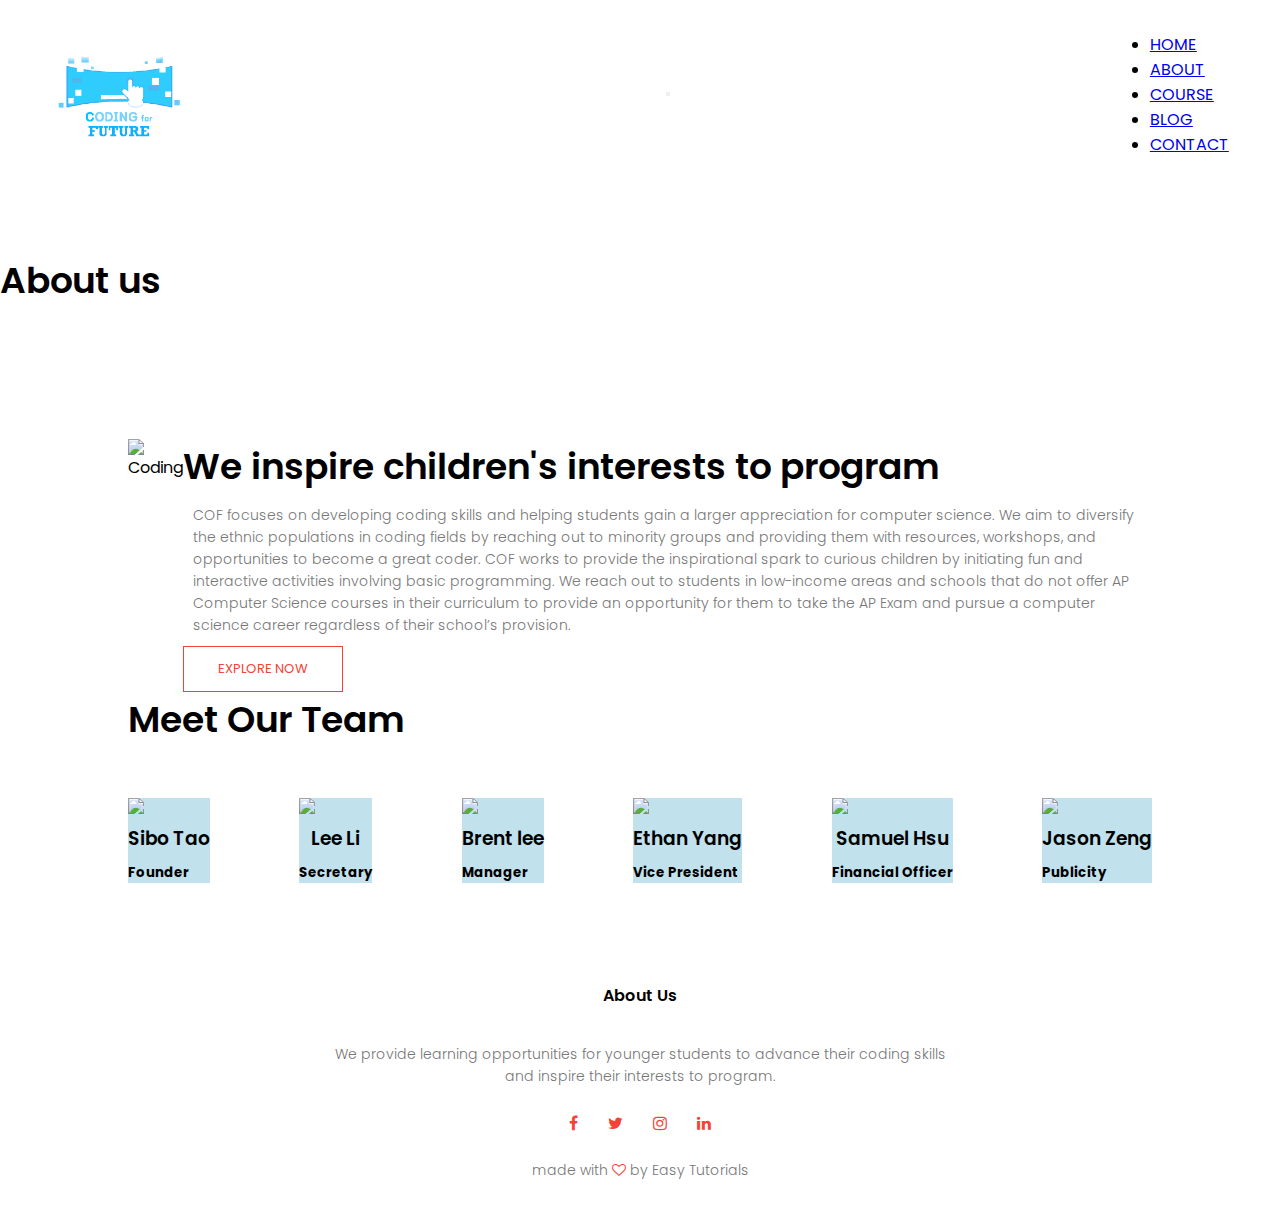
==== commit 6ad7ed07: "Change css to style.css" ====
--- a/about.html
+++ b/about.html
@@ -2,7 +2,7 @@
 <head>
     <meta content="width=device-width, initial-scale=1.0" name="viewport">
     <title>Coding For Future - About Page</title>
-    <link href="about.css" rel="stylesheet">
+    <link href="style.css" rel="stylesheet">
     <link href="https://fonts.googleapis.com/css?family=Poppins:100,200,300,400,600,700&display=swap" rel="stylesheet">
     <link crossorigin="anonymous" href="https://cdn.jsdelivr.net/npm/bootstrap@5.3.0-alpha1/dist/css/bootstrap.min.css"
           integrity="sha384-GLhlTQ8iRABdZLl6O3oVMWSktQOp6b7In1Zl3/Jr59b6EGGoI1aFkw7cmDA6j6gD" rel="stylesheet">
@@ -164,4 +164,4 @@
         integrity="sha384-w76AqPfDkMBDXo30jS1Sgez6pr3x5MlQ1ZAGC+nuZB+EYdgRZgiwxhTBTkF7CXvN"
         src="https://cdn.jsdelivr.net/npm/bootstrap@5.3.0-alpha1/dist/js/bootstrap.bundle.min.js"></script>
 </body>
-</html>    +</html>    
--- a/style.css
+++ b/style.css
@@ -0,0 +1,536 @@
+*{
+    margin: 0;
+    padding: 0;
+    font-family: 'Poppins', sans-serif;
+}
+.header{
+    min-height: 100vh;
+    width: 100%;
+    background-image: linear-gradient(rgba(4,9,30,0.7),rgba(4,9,30,0.7)),url(images/banner.png);
+    background-position: center;
+    background-size: cover;
+    position: relative;
+    overflow: hidden;
+}
+
+nav{
+    display: flex;
+    padding: 2% 4%;
+    justify-content: space-between;
+    align-items: center;
+}
+nav img{
+    width: 135px;
+}
+.nav-links{
+    flex: 1;
+    text-align: right;
+}
+.nav-links ul li{
+    list-style: none;
+    display: inline-block;
+    padding: 8px 12px;
+    position: relative;
+}
+.nav-links ul li a{
+    color: #fff;
+    text-decoration: none;
+    font-size: 13px;
+}
+.nav-links ul li::after{
+    content: '';
+    width: 0%;
+    height: 2px;
+    background: #f44336;
+    display: block;
+    margin: auto;
+    transition: .5s;    
+}
+.nav-links ul li:hover::after{
+    width: 100%;
+}
+nav .fa{
+    display: none;
+}
+
+.text-box{
+    width: 90%;
+    color: #fff;
+    position: absolute;
+    top: 50%;
+    left: 50%;
+    transform: translate(-50%, -50%);
+    text-align: center;
+}
+.text-box h1{
+    font-size: 62px;
+}
+.text-box p{
+    margin: 20px 0 40px;
+    font-size: 14px;
+    color: #fff;
+}
+.hero-btn {
+    display: inline-block;
+    text-decoration: none;
+    color: #fff;
+    border: 1px solid #fff;
+    padding: 12px 34px;
+    font-size: 13px;
+    background: transparent;
+    position: relative;
+    cursor: pointer;
+    transition: 1s;
+}
+
+.hero-btn:hover{
+    border: 1px solid #f44336;
+    background: #f44336;
+}
+
+
+@media(max-width: 700px)
+{
+   .nav-links ul li
+    {
+        display: block;
+    }
+    .nav-links
+    {
+        position: fixed;
+        background: #f44336;
+        height: 100vh;
+        width: 200px;
+        top: 0;
+        right: -200px;
+        text-align: left;
+        z-index: 2;
+        transition: 0.5s;
+    }
+    .nav-links ul{
+        padding: 30px;
+    }
+    nav .fa{
+        display: block;
+        color: #fff;
+        margin: 10px;
+        font-size: 22px;
+        cursor: pointer; 
+    }
+    .text-box h1{
+        font-size: 20px;
+    }
+}
+
+/*---------- course --------*/
+
+.course{
+    width: 80%;
+    margin: auto;
+    text-align: center;
+    padding-top: 100px;
+}
+h1{
+    font-size: 36px;
+    font-weight: 600;
+}
+p{
+    color: #777;
+    font-size: 14px;
+    font-weight: 300;
+    line-height: 22px;
+    padding: 10px;
+}
+.row{
+    margin-top: 5%;
+    display: flex;
+    justify-content: space-between;  
+}
+  
+.course-col{
+    flex-basis: 31%;
+    background: #fff3f3;
+    border-radius: 10px;
+    margin-bottom: 5%;
+    padding: 20px 12px;
+    box-sizing: border-box;
+    transition: .5s;
+}
+h3{
+    text-align: center;
+    font-weight: 600;
+    margin: 10px 0;
+}
+.course-col:hover{
+    box-shadow: 0 0 20px 0px rgba(0, 0, 0, 0.2);
+}
+
+@media (max-width:700px){
+    .row{
+        flex-direction: column;
+    }
+} 
+
+/*---------------- campus ----------------*/
+
+.campus{
+    width: 80%;
+    margin: auto;
+    text-align: center;
+    padding-top: 50px;
+}
+.campus-col{
+    flex-basis: 32%;
+    border-radius: 10px;
+    margin-bottom: 30px;
+    position: relative;
+    overflow: hidden;
+}
+.campus-col img{
+    width: 100%;
+}
+
+.layer{
+    background: transparent;
+    height: 100%;
+    width: 100%;
+    top: 0;
+    left: 0;
+    position: absolute;
+    transition: .5s;
+}
+.layer:hover{
+    background: rgba(226, 0, 0, 0.7);
+}
+.layer h3{
+    width: 100%;
+    font-weight: 500;
+    color: #fff;
+    font-size: 26px;
+    bottom: 0;
+    left: 50%;
+    transform: translateX(-50%);
+    position: absolute;
+    opacity: 0;
+    transition: .5s;
+}
+.layer:hover h3{
+    bottom: 49%;
+    opacity: 1;
+}
+
+/*-------------- Facilities ----------------*/
+
+.facility{
+    width: 80%;
+    margin: auto;
+    text-align: center;
+    padding-top: 100px;
+}
+.facility-col{
+    flex-basis: 31%;
+    border-radius: 10px;
+    margin-bottom: 5%;
+    text-align: left;
+}
+.facility-col img{
+    width: 100%;
+    border-radius: 10px;
+}
+.facility-col p{
+    padding: 0;
+}
+.facility-col h3{
+    margin-top: 16px;
+    margin-bottom: 15px;
+    text-align: left;
+}
+
+/*---------------- testimonials ------------------*/
+
+.testimonials{
+    width: 80%;
+    margin: auto;
+    padding-top: 100px;
+    text-align: center;
+}
+
+.testimonial-col{
+    flex-basis: 44%;
+    border-radius: 10px;
+    margin-bottom: 5%;
+    text-align: left;
+    background: #fff3f3;
+    padding: 25px;
+    cursor: pointer;
+    display: flex;
+}
+.testimonial-col img{
+    height: 40px;
+    margin-left: 5px;
+    margin-right: 30px;
+    border-radius: 50%;
+}
+.testimonial-col p{
+    padding: 0;
+}
+.testimonial-col h3{
+    margin-top: 15px;
+    text-align: left;
+}
+.testimonial-col .fa{
+    color: #f44336;
+}
+
+@media(max-width:700px){
+    .testimonial-col img{
+        margin-left: 0px;
+        margin-right: 15px;
+    }
+}
+
+/*-------- Call To Action ----------*/
+
+
+.cta{
+    margin: 100px auto;
+    width: 80%;
+    background-image: linear-gradient(rgba(0,0,0,0.7),rgba(0,0,0,0.7)),url(images/banner2.jpg);
+    background-position: center;
+    background-size: cover;
+    border-radius: 10px;
+    text-align: center;
+    padding: 100px 0;
+}
+.cta h1{
+    color: #fff;
+    margin-bottom: 40px; 
+    padding: 0; 
+}
+
+@media(max-width:700px){
+    .cta h1{
+        font-size: 24px;
+    }
+}
+
+/*--------------Footer---------------*/
+
+.footer{
+    width: 100%;
+    text-align: center;
+    padding: 30px 0;
+}
+.footer h4{
+    margin-bottom: 25px;
+    margin-top: 20px;
+    font-weight: 600;
+}
+
+.icons .fa{
+    color: #f44336;
+    margin: 0 13px;
+    cursor: pointer;
+    padding: 18px 0;
+}
+.fa-heart-o{
+    color: #f44336;
+}
+
+
+/*--------------- About Us Page --------------*/
+
+
+.sub-header{
+    height: 50vh;
+    width: 100%;
+    background-image: linear-gradient(rgba(4,9,30,0.7),rgba(4,9,30,0.7)),url(images/background.jpg);
+    background-position: center;
+    background-size: cover;
+    text-align: center;
+    color: #fff;
+}
+.sub-header h1{
+    margin-top: 100px;
+}
+.about-us{
+    width: 80%;
+    margin: auto;
+    padding-top: 80px;
+    padding-bottom: 50px;
+}
+
+.about-col{
+    flex-basis: 48%;
+    padding: 30px 2px;
+}
+.about-col h1{
+    padding-top: 0;
+}
+.about-col p{
+    padding: 15px 0 25px;
+}
+
+.hero-btn.red-btn{
+    border: 1px solid #f44336;
+    background: transparent;
+    color: #f44336;
+}
+.hero-btn.red-btn:hover{
+    border: 1px solid #f44336;
+    background: #f44336;
+    color: #fff;
+}
+.hero-btn.red-btn::after{
+    background: #f44336;
+}
+.hero-btn.red-btn::before{
+    background: #f44336;
+}
+.content-image{
+    flex-basis: 50%;
+}
+.about-col img{
+    width: 100%;
+}
+
+/*---------- Blog Page -------------*/
+
+.blog-content{
+    width: 80%;
+    margin: auto;
+    padding: 60px 0;
+}
+.blog-left{
+    flex-basis: 65%;
+}
+.blog-right{
+    flex-basis: 32%;
+}
+.blog-left img{
+    width: 100%;
+}
+.blog-left h2{
+    color: #222;
+    font-weight: 600;
+    margin: 30px 0;
+}
+.blog-left p{
+    color: #999;
+    padding: 0;
+}
+
+.blog-right h3{
+    background: #f44336;
+    color: #fff;
+    padding: 7px 0;
+    font-size: 16px;
+    margin-bottom: 20px;
+}
+.blog-right div{
+    display: flex;
+    align-items: center;
+    justify-content: space-between;
+    color: #555;
+    padding: 8px;
+    box-sizing: border-box;
+}
+
+.comment-box{
+    border: 1px solid #ccc;
+    margin: 50px 0;
+    padding: 10px 20px;
+}
+
+.comment-box h3{
+    text-align: left;
+}
+.comment-form input, .comment-form textarea{
+    width: 100%;
+    padding: 10px;
+    margin: 15px 0;
+    box-sizing: border-box;
+    border: none;
+    outline: none;
+    background: #f0f0f0;
+}
+.comment-form button{
+    margin: 10px 0;
+}
+
+
+@media (max-width:700px){
+    .sub-header h1{
+        font-size: 24px;
+    }
+} 
+
+
+/*------- Contact Us Page ------------*/
+
+.location{
+    width: 80%;
+    margin: auto;
+    padding: 80px 0;
+}
+.location iframe{
+    width: 100%;
+}
+
+.contact-us{
+    width: 80%;
+    margin: auto;
+}
+.contact-col{
+    flex-basis: 48%;
+    margin-bottom: 30px;
+}
+
+.contact-col div{
+    display: flex;
+    align-items: center;
+    margin-bottom: 40px;
+}
+
+.contact-col div .fa{
+    font-size: 28px;
+    color: #f44336;
+    margin: 10px;
+    margin-right: 30px;
+}
+    
+.contact-col div p{
+    padding: 0;
+}
+.contact-col div h5{
+    font-size: 20px;
+    margin-bottom: 5px;
+    color: #555;
+    font-weight: 400;
+    
+}
+.contact-col input, .contact-col textarea{
+    width: 100%;
+    padding: 15px;
+    margin-bottom: 17px;
+    outline: none;
+    border: 1px solid #ccc;
+}
+
+.footer-link{
+    text-decoration: none;
+    color: #777;
+}
+
+
+
+
+
+
+
+
+
+
+
+
+
